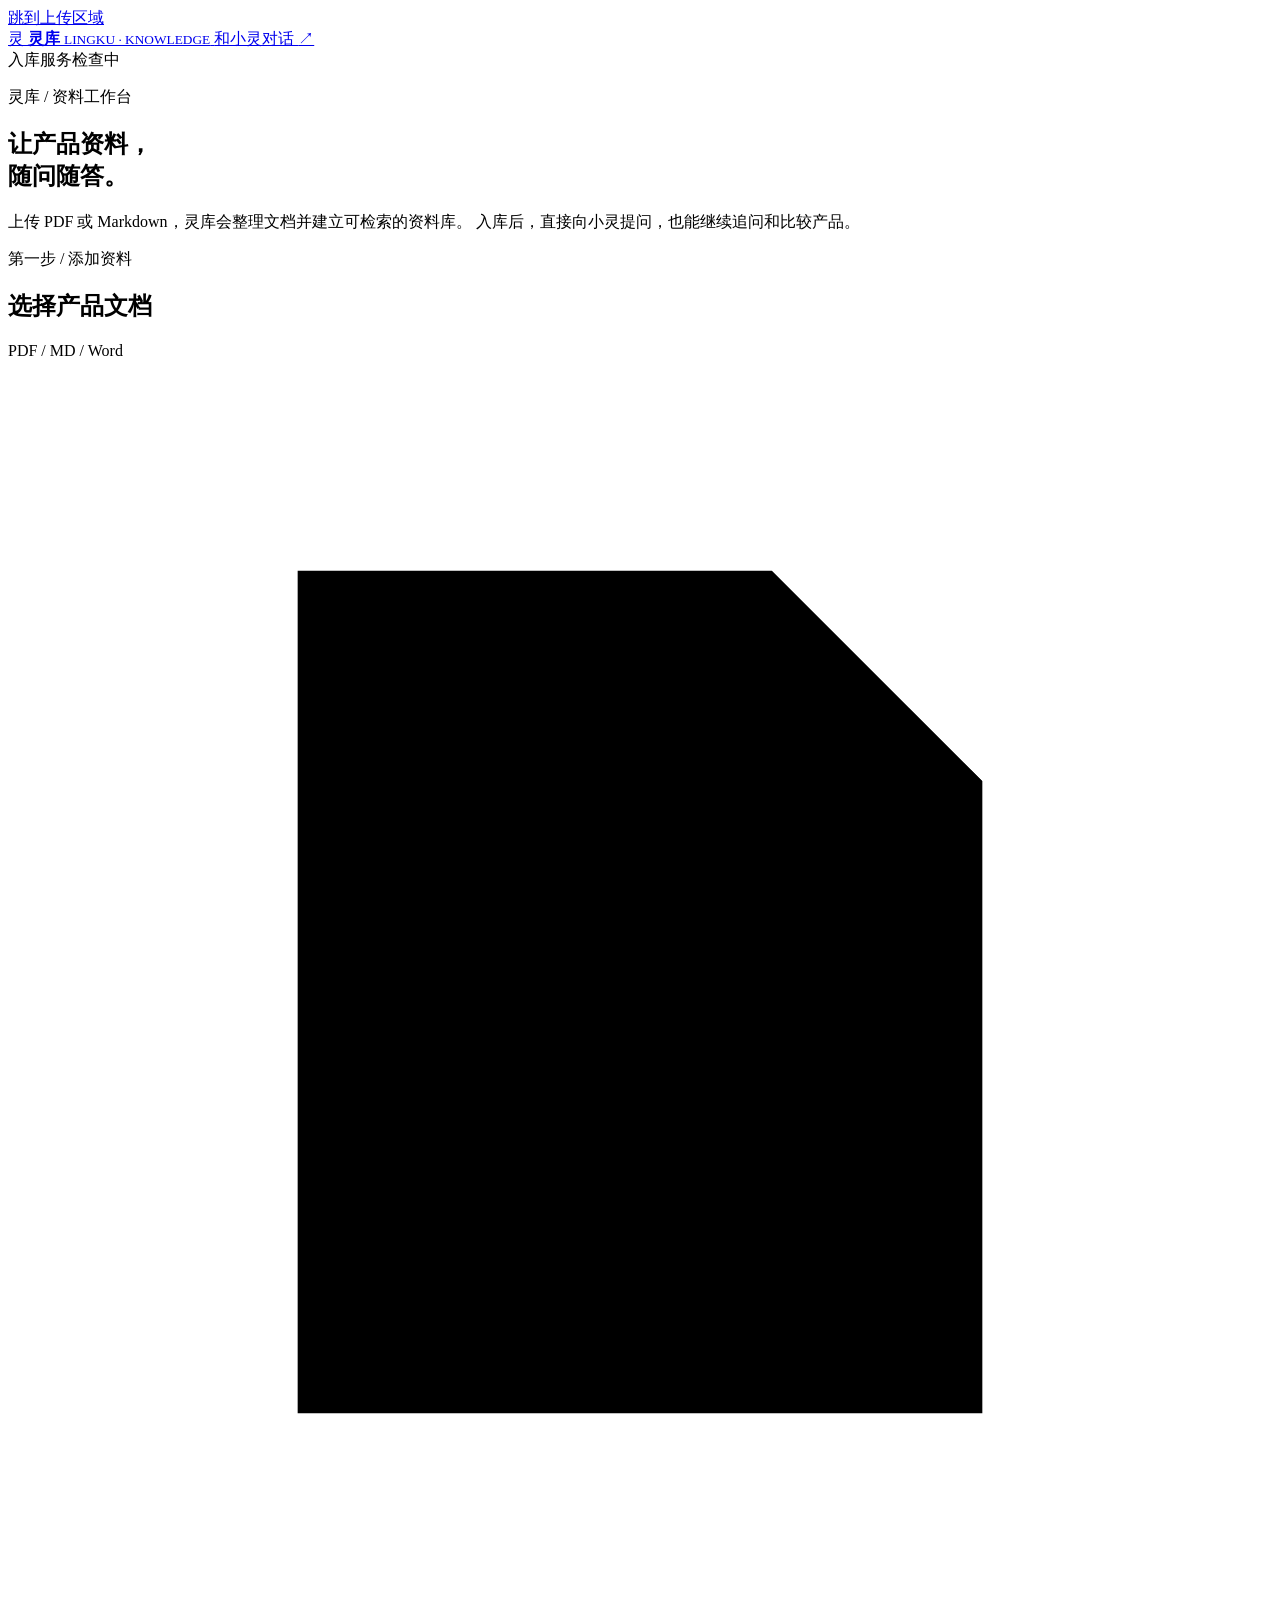
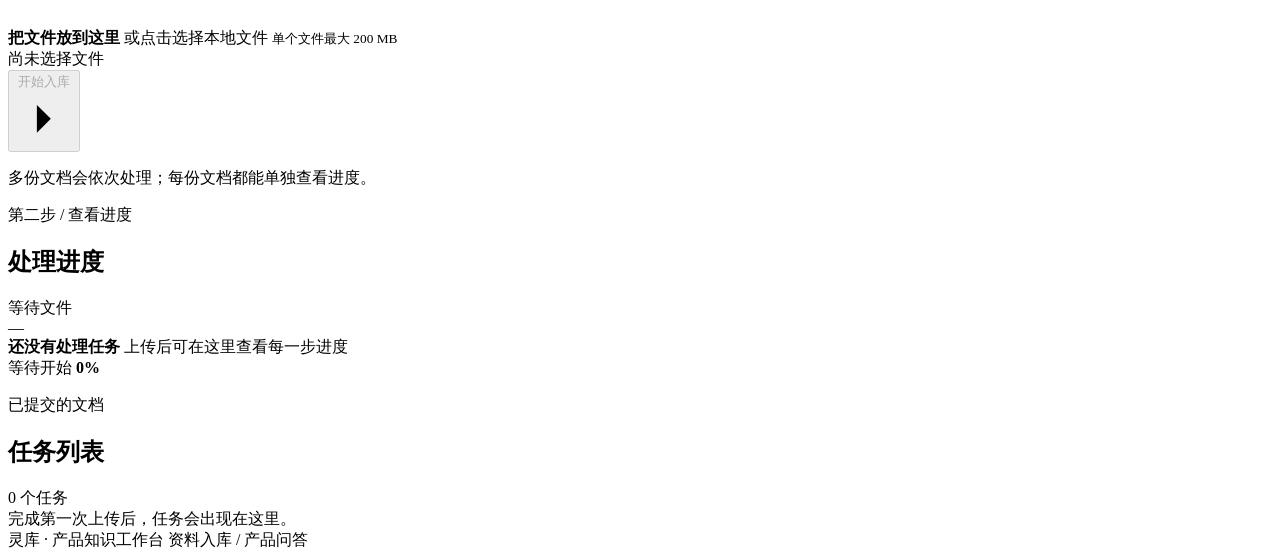
==== web/index.html @ 2f75cbc9 "Publish practice edition source" ====
<!doctype html>
<html lang="zh-CN">
  <head>
    <meta charset="UTF-8" />
    <meta name="viewport" content="width=device-width, initial-scale=1.0" />
    <meta name="theme-color" content="#f4f7fb" />
    <title>灵库 · 资料入库</title>
    <link rel="stylesheet" href="/styles.css" />
  </head>
  <body>
    <a class="skip-link" href="#workspace">跳到上传区域</a>
    <div class="shell">
      <header class="topbar">
        <a class="brand" href="/" aria-label="灵库首页">
          <span class="brand-mark" aria-hidden="true">灵</span>
          <span>
            <strong>灵库</strong>
            <small>LINGKU · KNOWLEDGE</small>
          </span>
        </a>
        <a class="chat-link" href="/chat">和小灵对话 <span aria-hidden="true">↗</span></a>
        <div class="system-state" id="systemState">
          <span class="state-dot" aria-hidden="true"></span>
          <span>入库服务检查中</span>
        </div>
      </header>

      <main id="workspace">
        <section class="intro" aria-labelledby="pageTitle">
          <p class="eyebrow">灵库 / 资料工作台</p>
          <h1 id="pageTitle">让产品资料，<br /><span>随问随答。</span></h1>
          <p class="lede">
            上传 PDF 或 Markdown，灵库会整理文档并建立可检索的资料库。
            入库后，直接向小灵提问，也能继续追问和比较产品。
          </p>
        </section>

        <section class="workspace-grid">
          <article class="upload-card" aria-labelledby="uploadTitle">
            <div class="card-heading">
              <div>
                <p class="section-label">第一步 / 添加资料</p>
                <h2 id="uploadTitle">选择产品文档</h2>
              </div>
              <span class="format-badge">PDF / MD / Word</span>
            </div>

            <div class="drop-zone" id="dropZone" tabindex="0" role="button" aria-controls="fileInput">
              <input id="fileInput" type="file" accept=".pdf,.md,.doc,.docx,application/pdf,text/markdown,application/msword,application/vnd.openxmlformats-officedocument.wordprocessingml.document" multiple hidden />
              <span class="drop-icon" aria-hidden="true">
                <svg viewBox="0 0 48 48">
                  <path d="M11 8h18l8 8v24H11z" />
                  <path d="M29 8v8h8M24 33V21m-5 5 5-5 5 5" />
                </svg>
              </span>
              <strong>把文件放到这里</strong>
              <span>或点击选择本地文件</span>
              <small id="limitHint">单个文件最大 200 MB</small>
            </div>

            <div class="file-queue" id="fileQueue" aria-live="polite">
              <div class="queue-empty">尚未选择文件</div>
            </div>

            <button class="primary-action" id="startButton" type="button" disabled>
              <span>开始入库</span>
              <svg viewBox="0 0 24 24" aria-hidden="true"><path d="m9 18 6-6-6-6" /></svg>
            </button>
            <p class="upload-note">多份文档会依次处理；每份文档都能单独查看进度。</p>
          </article>

          <article class="pipeline-card" aria-labelledby="pipelineTitle">
            <div class="card-heading pipeline-heading">
              <div>
                <p class="section-label">第二步 / 查看进度</p>
                <h2 id="pipelineTitle">处理进度</h2>
              </div>
              <span class="task-status idle" id="taskStatus">等待文件</span>
            </div>

            <div class="active-file" id="activeFile">
              <div class="file-emblem">—</div>
              <div>
                <strong>还没有处理任务</strong>
                <span>上传后可在这里查看每一步进度</span>
              </div>
            </div>

            <div class="progress-meta">
              <span id="progressLabel">等待开始</span>
              <strong id="progressValue">0%</strong>
            </div>
            <div class="progress-track" aria-hidden="true"><i id="progressBar"></i></div>

            <ol class="pipeline" id="pipelineList" aria-label="文档处理阶段"></ol>

            <div class="result-panel" id="resultPanel" hidden></div>
          </article>
        </section>

        <section class="history-section" aria-labelledby="historyTitle">
          <div class="history-heading">
            <div>
              <p class="section-label">已提交的文档</p>
              <h2 id="historyTitle">任务列表</h2>
            </div>
            <span id="historyCount">0 个任务</span>
          </div>
          <div class="history-list" id="historyList">
            <div class="history-empty">完成第一次上传后，任务会出现在这里。</div>
          </div>
        </section>
      </main>

      <footer>
        <span>灵库 · 产品知识工作台</span>
        <span>资料入库 / 产品问答</span>
      </footer>
    </div>

    <div class="toast-region" id="toastRegion" aria-live="assertive"></div>
    <script src="/app.js" defer></script>
  </body>
</html>
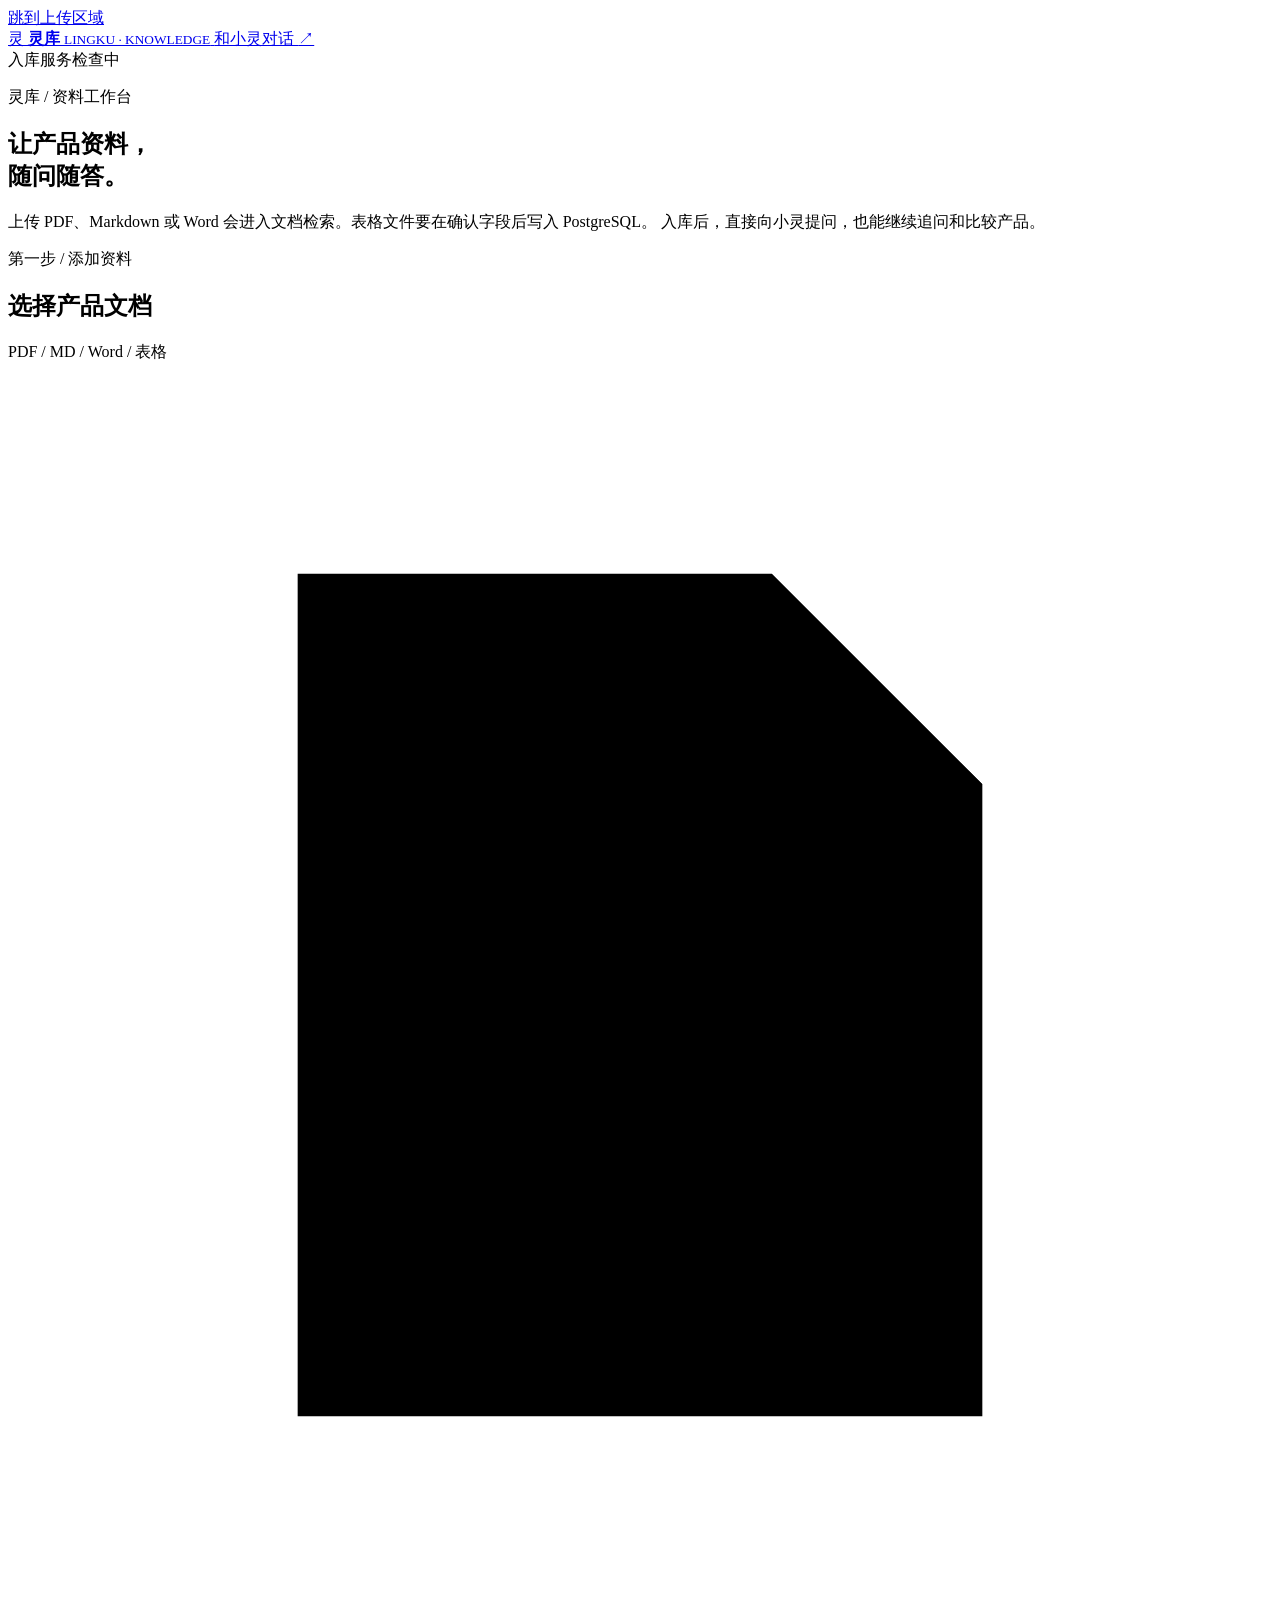
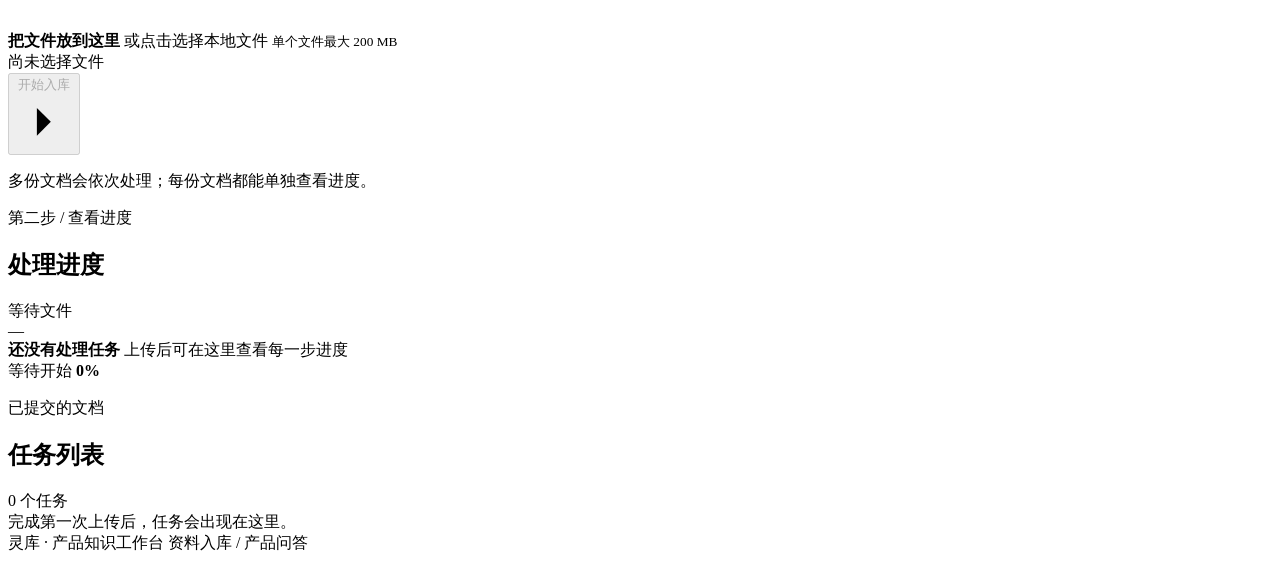
==== commit 8ff25369: "Add structured table data and daily update workflows" ====
--- a/web/index.html
+++ b/web/index.html
@@ -30,7 +30,7 @@
           <p class="eyebrow">灵库 / 资料工作台</p>
           <h1 id="pageTitle">让产品资料，<br /><span>随问随答。</span></h1>
           <p class="lede">
-            上传 PDF 或 Markdown，灵库会整理文档并建立可检索的资料库。
+            上传 PDF、Markdown 或 Word 会进入文档检索。表格文件要在确认字段后写入 PostgreSQL。
             入库后，直接向小灵提问，也能继续追问和比较产品。
           </p>
         </section>
@@ -42,11 +42,11 @@
                 <p class="section-label">第一步 / 添加资料</p>
                 <h2 id="uploadTitle">选择产品文档</h2>
               </div>
-              <span class="format-badge">PDF / MD / Word</span>
+              <span class="format-badge">PDF / MD / Word / 表格</span>
             </div>
 
             <div class="drop-zone" id="dropZone" tabindex="0" role="button" aria-controls="fileInput">
-              <input id="fileInput" type="file" accept=".pdf,.md,.doc,.docx,application/pdf,text/markdown,application/msword,application/vnd.openxmlformats-officedocument.wordprocessingml.document" multiple hidden />
+              <input id="fileInput" type="file" accept=".pdf,.md,.doc,.docx,.csv,.xls,.xlsx,.xlsm,application/pdf,text/markdown,text/csv,application/vnd.ms-excel,application/vnd.openxmlformats-officedocument.spreadsheetml.sheet" multiple hidden />
               <span class="drop-icon" aria-hidden="true">
                 <svg viewBox="0 0 48 48">
                   <path d="M11 8h18l8 8v24H11z" />
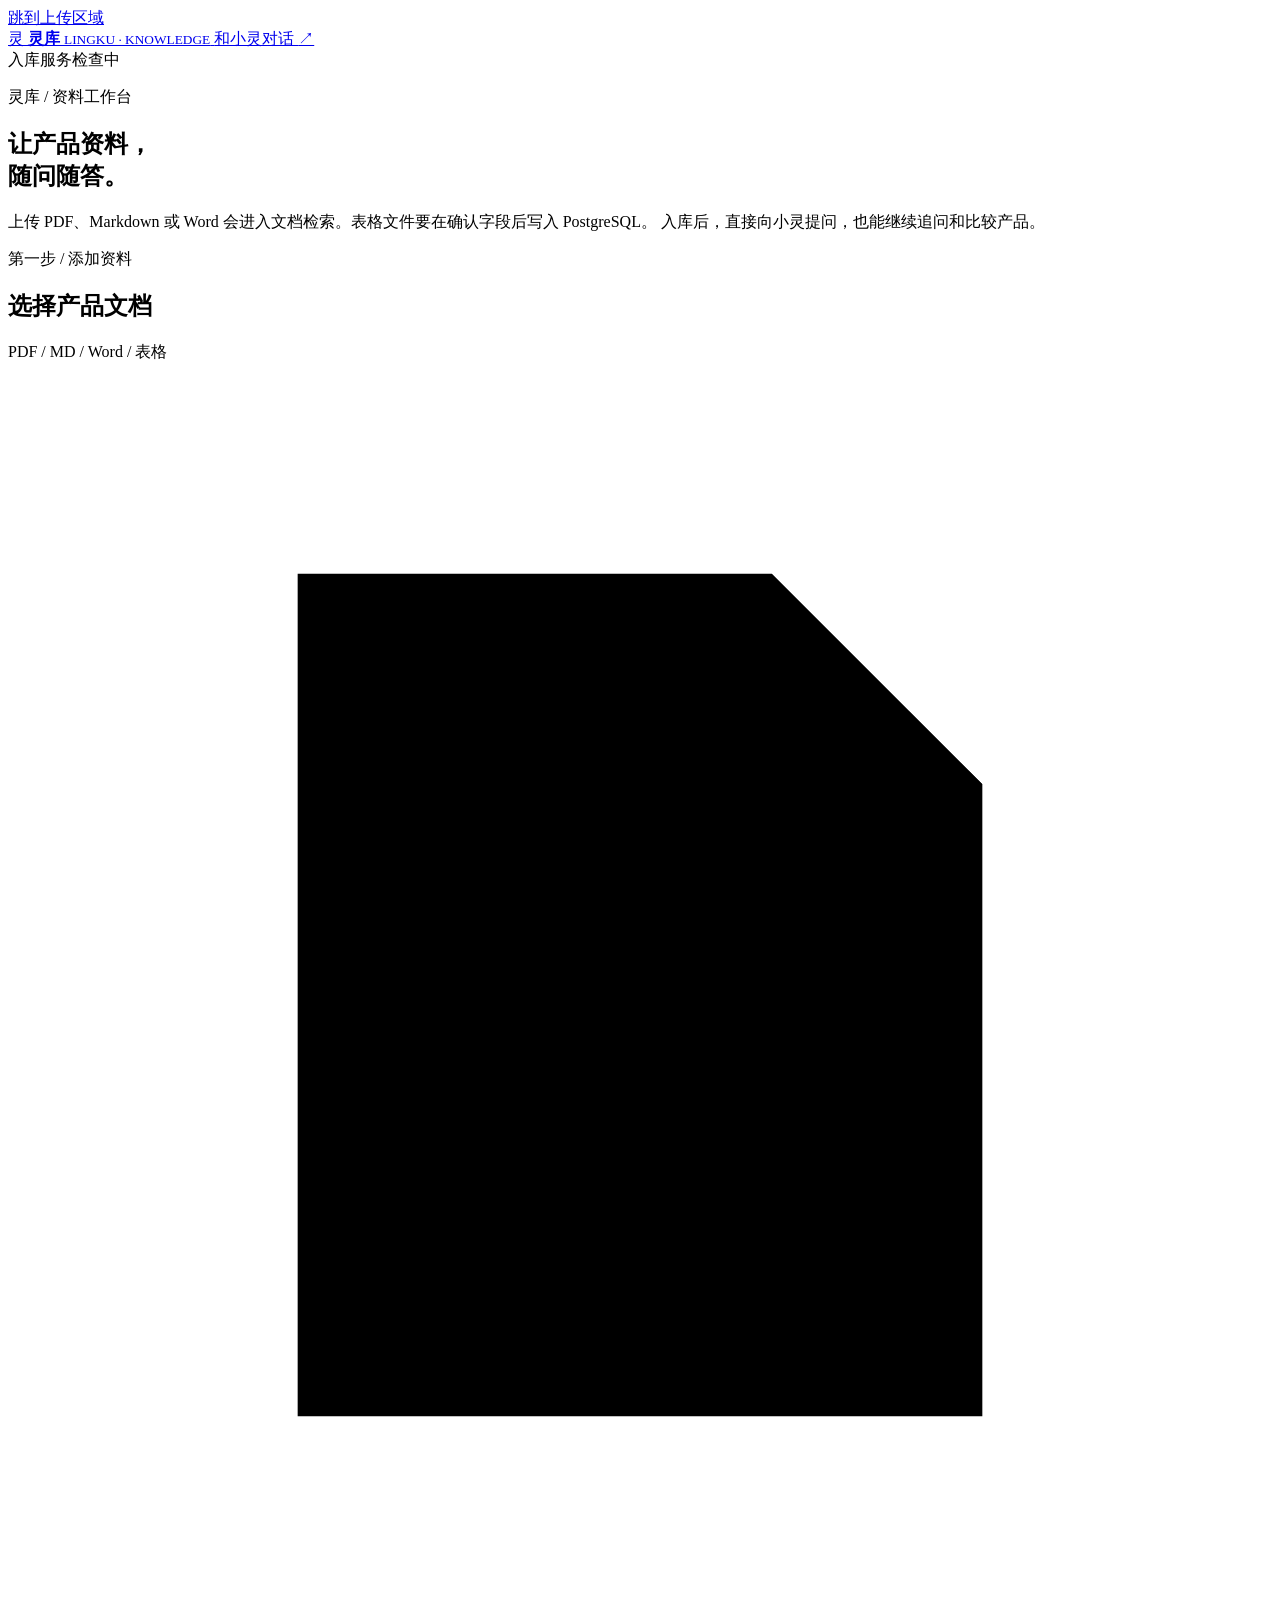
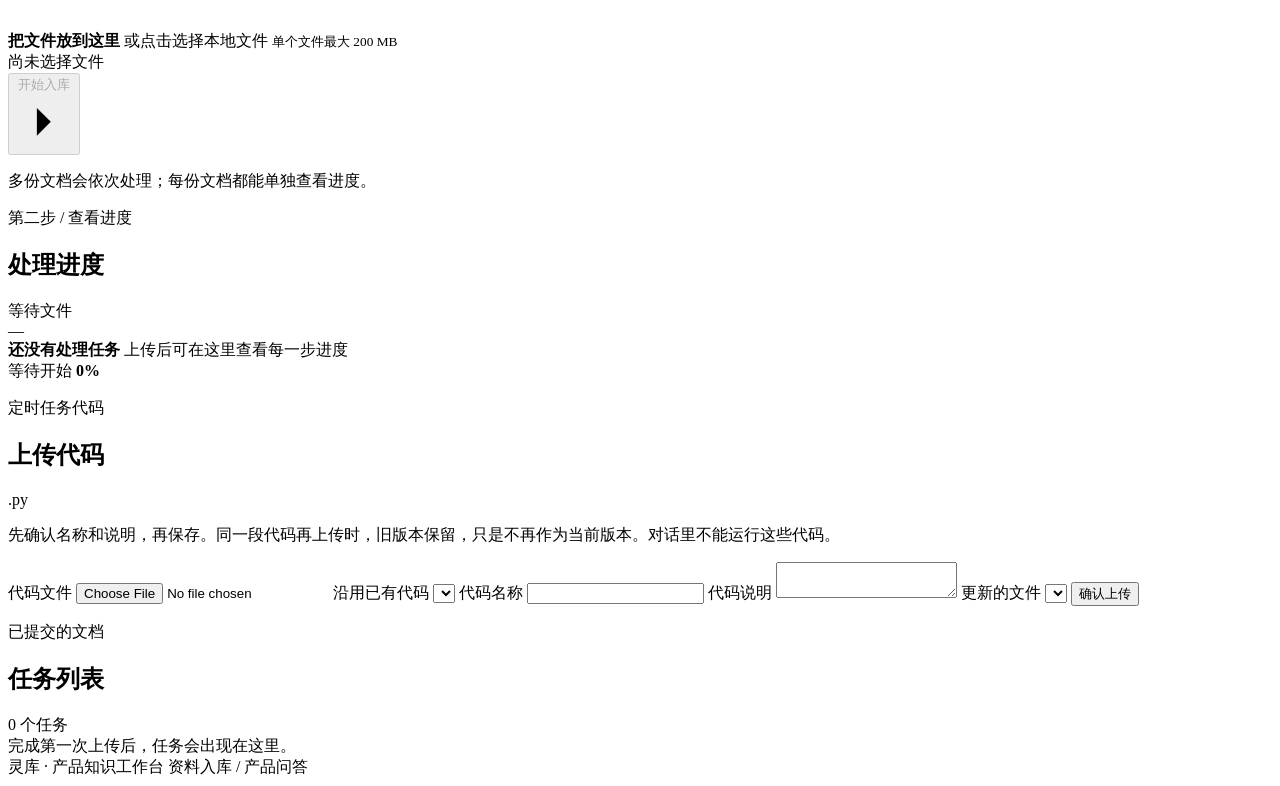
==== commit 7756211f: "Sync latest practice edition code" ====
--- a/web/index.html
+++ b/web/index.html
@@ -98,6 +98,26 @@
           </article>
         </section>
 
+        <section class="history-section code-section" aria-labelledby="codeTitle">
+          <div class="history-heading">
+            <div>
+              <p class="section-label">定时任务代码</p>
+              <h2 id="codeTitle">上传代码</h2>
+            </div>
+            <span class="format-badge">.py</span>
+          </div>
+          <p class="review-note">先确认名称和说明，再保存。同一段代码再上传时，旧版本保留，只是不再作为当前版本。对话里不能运行这些代码。</p>
+          <form id="codeForm" class="table-review">
+            <label>代码文件 <input id="codeFile" name="file" type="file" accept=".py" required /></label>
+            <label>沿用已有代码 <select id="codeTarget" name="target"></select></label>
+            <label>代码名称 <input id="codeName" name="codeName" maxlength="80" required /></label>
+            <label>代码说明 <textarea id="codeDescription" name="codeDescription" maxlength="200" required></textarea></label>
+            <label>更新的文件 <select id="codeDoc" name="doc"></select></label>
+            <button class="primary-action review-submit" type="submit">确认上传</button>
+          </form>
+          <div class="version-list" id="codeVersions"></div>
+        </section>
+
         <section class="history-section" aria-labelledby="historyTitle">
           <div class="history-heading">
             <div>
